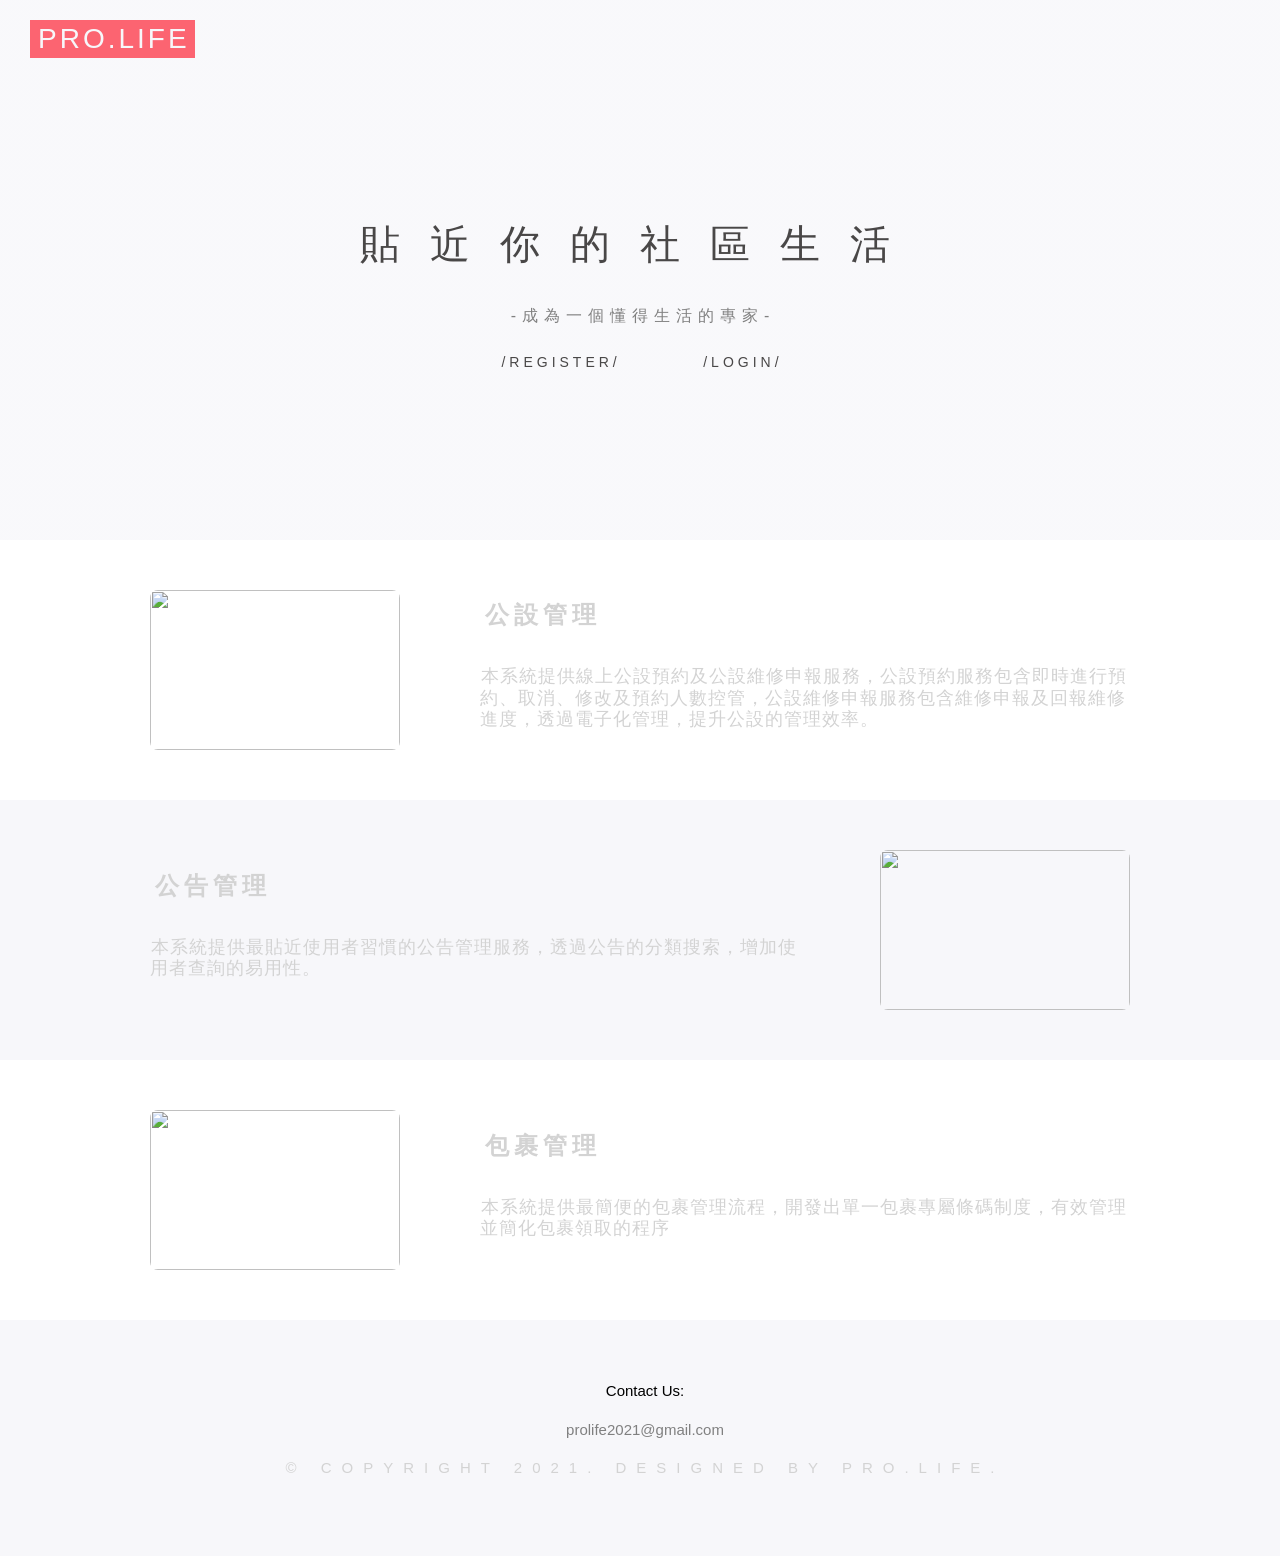
==== index.html @ 5667f926 "index修改" ====
<!DOCTYPE html>
<html lang="en">

<head>
    <meta charset="UTF-8" />
    <meta http-equiv="X-UA-Compatible" content="IE=edge" />
    <meta name="viewport" content="width=device-width, initial-scale=1.0" />
    <title>pro.life</title>
    <link rel="stylesheet" href="https://stackpath.bootstrapcdn.com/bootstrap/4.5.0/css/bootstrap.min.css" integrity="sha384-9aIt2nRpC12Uk9gS9baDl411NQApFmC26EwAOH8WgZl5MYYxFfc+NcPb1dKGj7Sk" crossorigin="anonymous" />
    <script src="https://code.jquery.com/jquery-3.5.1.slim.min.js" integrity="sha384-DfXdz2htPH0lsSSs5nCTpuj/zy4C+OGpamoFVy38MVBnE+IbbVYUew+OrCXaRkfj" crossorigin="anonymous"></script>
    <script src="https://stackpath.bootstrapcdn.com/bootstrap/4.5.0/js/bootstrap.min.js" integrity="sha384-OgVRvuATP1z7JjHLkuOU7Xw704+h835Lr+6QL9UvYjZE3Ipu6Tp75j7Bh/kR0JKI" crossorigin="anonymous"></script>
    <link rel="stylesheet" href="css/style.css" type="text/css" />
    <style>
        input {
            border-radius: 9px;
        }
        
        .col {
            margin: .5em 0 0;
        }
        
        .btn {
            margin-top: 1.5em;
            width: 100%;
            background: #c0c0e2 !important;
            color: white;
            letter-spacing: 8px;
            text-indent: 8px;
        }
        
        .btn2 {
            margin-top: 1.5em;
            width: 50%;
            background: #c0c0e2 !important;
            color: white;
            letter-spacing: 8px;
            text-indent: 8px;
        }

        .btn:hover {
            color: white;
        }
    </style>
</head>

<body>
    <div class="homepage">
        <!-- 畫面上方導覽列 -->
        <header>
            <div class="logo">
                <h3>pro.life</h3>
            </div>
            <!-- 導覽列選單 -->
            <!-- <nav>
                <a href="#">home</a>
                <a href="#">about</a>
                <a href="#">contact</a>
                <a href="#">blog</a>
                <a href="#">more</a>
            </nav> -->
        </header>
        <div class="center_text">
            <span>貼近你的社區生活</span>
            <h5>-成為一個懂得生活的專家-</h5>
            <div class="option">
                <!-- 註冊彈跳視窗 -->
                <button type="button" data-toggle="modal" data-target="#exampleModalCenter2">
                /register/
                </button>

                <!-- 註冊內容模型 -->
                <div class="modal fade" id="exampleModalCenter2" tabindex="-1" role="dialog" aria-labelledby="exampleModalCenterTitle" aria-hidden="true">
                    <div class="modal-dialog modal-dialog-centered" role="document">
                        <div class="modal-content">
                            <form method="POST" action="signup.php">
                                <div class="modal-body">
                                    <header>
                                        <div class="M_logo">
                                            <h3>TITLE</h3>
                                        </div>
                                    </header>
                                    <div class="M_wrap">
                                        <div class="M_title">
                                            <p>註冊</p>
                                        </div>
                                        <!-- 帳號密碼輸入框 -->
                                        <div class="M_enter container-fluid">
                                            <div class="row">
                                                <div class="col">
                                                    <label>
                                                        <input type="text" name="name" placeholder="姓名"/>
                                                    </label>
                                                </div>
                                                <div class="col">
                                                    <label>
                                                        <input type="text" name="household" placeholder="戶別"/>
                                                    </label>
                                                </div>
                                            </div>
                                            <div class="row">
                                                <div class="col">
                                                    <label>
                                                        <input type="text" name="gender" placeholder="性別"/>
                                                    </label>
                                                </div>
                                                <div class="col">
                                                    <label>
                                                        <input type="text" name="e-mail" placeholder="電子郵件"/>
                                                    </label>
                                                </div>
                                            </div>
                                            <div class="row">
                                                <div class="col">
                                                    <label>
                                                        <input type="date" name="birthday" placeholder="生日"/>
                                                    </label>
                                                </div>
                                                <div class="col">
                                                    <label>
                                                        <input type="text" name="password" placeholder="密碼"/>
                                                    </label>
                                                </div>
                                            </div>
                                            <div class="row">
                                                <div class="col">
                                                    <label>
                                                        <input type="text" name="phone" placeholder="手機號碼" />
                                                    </label>
                                                </div>
                                                <div class="col">
                                                    <label>
                                                        <input type="text" name="household_id" placeholder="戶籍代碼"/>
                                                    </label>
                                                </div>
                                            </div>
                                            <div class="row">
                                                <div class="col">
                                                    <label>
                                                        <input type="text" name="community_id" placeholder="社區代碼" style="border-radius: 5px; width: 100%;"/>
                                                    </label>
                                                </div>
                                            </div>
                                            <input type="submit" value="提出註冊申請" class="btn" name="signup_btn"/>
                                        </div>
                                        <button type="button" data-toggle="modal" data-dismiss="modal" data-target="#exampleModalCenter">
                                            /login/
                                        </button>
                                        <p>其他註冊方式</p>
                                        <!-- 選擇其他註冊方式的按鈕 -->
                                        <div class="M_regis_option">
                                            <div class="M_option">
                                                <img src="img/google.svg" alt="" />
                                            </div>
                                            <div class="M_option">
                                                <img src="img/facebook.svg" alt="" />
                                            </div>
                                        </div>
                                    </div>
                                </div>
                            </form>
                        </div>
                    </div>
                </div>

                <!-- 登入彈跳視窗 -->
                <button type="button" data-toggle="modal" data-target="#exampleModalCenter">
                /login/
                </button>

                <!-- 登入內容模型 -->
                <div class="modal fade" id="exampleModalCenter" tabindex="-1" role="dialog" aria-labelledby="exampleModalCenterTitle" aria-hidden="true">
                    <div class="modal-dialog modal-dialog-centered" role="document">
                        <div class="modal-content">
                            <form method="POST" action="login_check.php">
                                <div class="modal-body">
                                    <header>
                                        <div class="M_logo">
                                            <h3>TITLE</h3>
                                        </div>
                                    </header>
                                    <div class="M_wrap">
                                        <div class="M_title">
                                            <p>登入</p>
                                        </div>
                                        <!-- 帳號密碼輸入框 -->
                                        <div class="M_enter">

                                            <label>
                                                <input type="text" name="mail" value="abc123@gmail.com" placeholder="帳號"/>
                                            </label>
                                            <br>
                                            <label>
                                                <input type="password" name="password" value="111111" placeholder="密碼"/>
                                            </label>
                                            <br>
                                            <input type="submit" name="login_btn" value="一般登入" class="btn2">
                                        </div><br>
                                        <button type="button" data-toggle="modal" data-dismiss="modal" data-target="#exampleModalCenter2">
                                            /register/
                                        </button><br>
                                        <button type="button" data-toggle="modal" data-dismiss="modal" data-target="#exampleModalCenter3">
                                            /forget password/
                                        </button><br>
                                        <p>其他登入方式</p>
                                        <!-- 選擇其他登入方式的按鈕 -->
                                        <div class="M_regis_option">
                                            <div class="M_option">
                                                <img src="img/google.svg" alt="" />
                                            </div>
                                            <div class="M_option">
                                                <img src="img/facebook.svg" alt="" />
                                            </div>
                                        </div>
                                </div>
                                </div>
                            </form>
                                
                        </div>
                    </div>
                </div>
            </div>
        </div>
    </div>
     <!-- 重設密碼內容模型 -->
     <div class="modal fade" id="exampleModalCenter3" tabindex="-1" role="dialog" aria-labelledby="exampleModalCenterTitle" aria-hidden="true">
        <div class="modal-dialog modal-dialog-centered" role="document">
            <div class="modal-content">
                <form method="POST" action="password_check.php">
                    <div class="modal-body">
                        <header>
                            <div class="M_logo">
                                <h3>TITLE</h3>
                            </div>
                        </header>
                        <div class="M_wrap">
                            <div class="M_title">
                                <p class="p">忘記密碼</p>
                            </div>
                            <!-- 戶籍代碼輸入框 -->
                            <div class="M_password" >
                                <p class="num">請輸入戶籍代碼</p>
                                <label>
                                    <input type="text" name="community_id" value="1234567" placeholder="戶籍代碼"/>
                                </label>
                                <br>
                                <p class="num">請輸入手機號碼</p>
                                <label>
                                    <input type="text" name="resident_phone" value="0987456342" placeholder="手機號碼"/>
                                </label>
                                <br>
                                <input type="submit" name="search_password_btn" value="更改密碼" class="btn3" data-toggle="modal" data-dismiss="modal" data-target="#exampleModalCenter4">
                                <button type="button" data-toggle="modal" data-dismiss="modal" data-target="#exampleModalCenter">
                                    /login/
                                </button>
                            </div><br>
                            <!-- 輸入錯誤顯示訊息 -->
                            <p class="num_error">輸入錯誤 ! 請重新輸入或向管理員確認</p>
                    </div>
                    </div>
                </form>
                    
            </div>
        </div>
    </div>
</div>
</div>
</div>
 <!-- 重設密碼2內容模型 -->
 <div class="modal fade" id="exampleModalCenter4" tabindex="-1" role="dialog" aria-labelledby="exampleModalCenterTitle" aria-hidden="true">
    <div class="modal-dialog modal-dialog-centered" role="document">
        <div class="modal-content">
            <form method="POST" action="password_check.php">
                <div class="modal-body">
                    <header>
                        <div class="M_logo">
                            <h3>TITLE</h3>
                        </div>
                    </header>
                    <div class="M_wrap">
                        <div class="M_title">
                            <p class="p">重設密碼</p>
                        </div>
                        <!-- 重新設定密碼輸入框 -->
                        <div class="M_password" >
                            <p class="num">請輸入新密碼</p>
                            <label for="new_password">
                                <input type="text" id="new_password" name="new_password" value="0987654" placeholder="新密碼"/>
                            </label>
                            <br>
                            <p class="num">再次確認密碼</p>
                            <label>
                                <input type="text" name="check_new_password" value="0987654" placeholder="新密碼"/>
                            </label>
                            <br>
                            <input type="submit" name="passord_reset_login_btn" value="前往登入" class="btn3" data-toggle="modal" data-dismiss="modal" data-target="#exampleModalCenter">
                        </div>
                </div>
                </div>
            </form>
                
        </div>
    </div>
</div>
</div>
</div>
</div>
    <!-- 功能介紹的文字加圖片 -->
    <div class="wrap">
        <div class="item">
            <img style="border-radius:8px;width:250px;height:160px" src="https://cdn.pixabay.com/photo/2014/04/24/17/55/fitness-studio-331567_960_720.jpg" />
        </div>
        <div class="text">
            <h4><b>公設管理</b></h4>
            <h5>
                本系統提供線上公設預約及公設維修申報服務，公設預約服務包含即時進行預約、取消、修改及預約人數控管，公設維修申報服務包含維修申報及回報維修進度，透過電子化管理，提升公設的管理效率。
            </h5>
        </div>
    </div>
    <div class="wrap">
        <div class="text">
            <h4><b>公告管理</b></h4>
            <h5>
                本系統提供最貼近使用者習慣的公告管理服務，透過公告的分類搜索，增加使用者查詢的易用性。
            </h5>
        </div>
        <div class="item">
            <img style="border-radius:8px;width:250px;height:160px" src="https://cdn.pixabay.com/photo/2017/07/16/20/44/tab-2510526_960_720.jpg" />
        </div>
    </div>
    <div class="wrap">
        <div class="item">
            <img style="border-radius:8px;width:250px;height:160px" src="https://cdn.pixabay.com/photo/2014/08/02/11/40/high-bay-408222_960_720.jpg" />
        </div>
        <div class="text">
            <h4><b>包裹管理</b></h4>
            <h5>
                本系統提供最簡便的包裹管理流程，開發出單一包裹專屬條碼制度，有效管理並簡化包裹領取的程序
            </h5>
        </div>
    </div>
    <!-- footer -->
    <footer style="background-color: #f7f7fa;">
        <span>
            <p style="text-transform:capitalize; color: black;letter-spacing: 0">Contact us:</p>
            <p style="text-transform:lowercase; color: #808080; letter-spacing: 0;">prolife2021@gmail.com</p>
            <p>&copy; Copyright 2021. Designed by Pro.life.</p>
        </span>
    </footer>
</body>

</html>
---- css/style.css ----
* {
    padding: 0;
    margin: 0px;
    list-style: none;
    text-transform: uppercase;
}
.homepage {
    width: 100%;
    height: 60vh;
    padding: 20px 30px 0px;
    box-sizing: border-box;
    background-image: linear-gradient(rgba(247, 247, 250, .8), rgba(247, 247, 250, .8)), url(https://insider.fiu.edu/wp-content/uploads/2019/07/discussions.jpg);
    background-size: cover;
    background-position: center;
    background-repeat: no-repeat;
    display: flex;
    flex-wrap: wrap;
}

header {
    width: 100%;
    display: flex;
    justify-content: space-between;
}

a {
    text-decoration: none;
}

header a {
    margin: 0 12px;
    font-size: 13px;
    letter-spacing: 3px;
    text-indent: 3px;
    color: rgb(73, 71, 71);
    font-weight: 500;
    padding: 3px 7px;
    transition: ease-in-out all .4s;
}

header a:hover {
    background-color: #494949;
    color: white;
}

header h3 {
    padding: 2px 5px;
    background: #fc6471;
    letter-spacing: 3px;
    text-indent: 3px;
    color: #f7f7fa;
    box-sizing: border-box;
}

.center_text {
    width: 100%;
    /* background-color: #eee; */
    text-align: center;
}

.center_text span {
    letter-spacing: 30px;
    text-indent: 30px;
    font-size: 40px;
    color: rgb(73, 71, 71);
}

button {
    background: transparent;
    color: rgb(73, 71, 71);
    letter-spacing: 4px;
    text-indent: 4px;
    display: inline-block;
    margin: 15px 30px;
    font-size: 14px;
    font-weight: 500;
    padding: 4px 7px;
    border: 0;
    text-transform: uppercase;
    outline: none;
}
.M_password{
    width: 250px;
    /* border: 1px solid #000; */
    padding: 15px;
    margin: auto;
    text-align: center;
}
.M_password .num{
    color:#CACADE;
    margin-bottom: 10px;
    font-weight: bold;
}
.M_password input {
    background: #f7f7fa;
    border: 0;
    height: 40px;
}

.M_password input:nth-child(3) {
    width: 100%;
    margin-left: auto;
    margin-right: auto;
    background: #CACADE;
    border-radius: 50px;
    color: white;
    letter-spacing: 20px;
    text-indent: 20px;
    font-size: 18px;
}
.btn3{
    margin-top: 1.5em;
    width: 100%;
    background: #c0c0e2 !important;
    color: white;
    letter-spacing: 8px;
    text-indent: 8px;
}
 .num_error{
    color:#fc6471;
    letter-spacing: 0px;
    font-size: 5px;

}
button:hover {
    background-color: #494949;
    color: white;
    transition: ease-in-out all .4s;
}

.wrap {
    width: 100%;
    padding: 50px 150px;
    box-sizing: border-box;
    display: flex;
    align-items: center;
}

.wrap:nth-child(odd) {
    background-color: #f7f7fa;
}

.text {
    font-size: 12px;
    letter-spacing: 1px;
    text-indent: 1px;
    color: lightgray;
    text-transform: lowercase;
}

.text:nth-child(even) {
    margin-left: 80px;
}

.text:nth-child(odd) {
    margin-right: 80px;
}

footer {
    padding: 60px 30px;
    display: flex;
    align-items: center;
    justify-content: center;
    box-sizing: border-box;
}

footer span {
    font-size: 40px;
    letter-spacing: 30px;
    text-indent: 30px;
    color: lightgray;
}


/* 註冊登入CSS */

header:nth-child(2) {
    width: 100%;
    margin: auto;
    padding: 20px 30px 0;
    box-sizing: border-box;
    /* background-color: #ffa; */
}

.M_logo h3 {
    width: auto;
    padding: 2px 5px;
    background: #fc6471;
    letter-spacing: 3px;
    text-indent: 3px;
    /* color: #f7f7fa; */
    color: white;
    font-weight: bolder;
    display: inline;
}

.M_container {
    width: 100%;
    display: flex;
    justify-content: center;
}

.M_option img {
    width: 33px;
    height: 33px;
}

.M_wrap {
    width: 100%;
    /* background: cornsilk; */
    margin: auto;
    /* margin-top: 8vh; */
    margin-bottom: 1em;
}

.M_title {
    font-size: 35px;
    letter-spacing: 40px;
    text-indent: 40px;
    text-align: center;
    padding: 15px 40px;
    color: #d3d3d3;
}

.M_title p {
    font-size: 1em;
    color: rgb(73, 71, 71);
    letter-spacing: 30px;
    text-indent: 30px;
}

.M_enter {
    width: 100%;
    margin: auto;
    /* display: flex;
    flex-wrap: wrap;
    justify-content: center; */
}

input {
    margin: 0 5px 0 5px;
    padding: 0 20px;
    box-sizing: border-box;
    text-transform: lowercase;
}

.M_enter input {
    background: #f7f7fa;
    border: 0;
    height: 40px;
}

.M_enter input:nth-child(3) {
    width: 100%;
    margin-left: auto;
    margin-right: auto;
    background: #CACADE;
    border-radius: 50px;
    color: white;
    letter-spacing: 20px;
    text-indent: 20px;
    font-size: 18px;
}

p {
    /* margin-top: 40px; */
    text-align: center;
    letter-spacing: 10px;
    text-indent: 10px;
    font-size: 15px;
    color: #d3d3d3;
}

.M_regis_option {
    width: 30%;
    /* background: cornsilk; */
    margin: auto;
    /* margin-top: 40px; */
    display: flex;
    justify-content: space-between;
}

.M_option {
    width: 60px;
    height: 60px;
    background: #f7f7fa;
    border-radius: 50px;
    display: grid;
    place-items: center;
}

.text > h5{
    /* color: lightgray; */
    font-weight: 300;
    margin-top: 2em;
    font-size: 1.5em;
}

.text > h4{
    /* color:lightgray; */
    letter-spacing: 5px;
    text-indent: 5px;
}

.center_text h5{
    letter-spacing: 3px; 
    color: #808080;
    margin-top: 2em; 
    font-weight: 300;
    font-size: 1em;
    letter-spacing: 6px; 
    text-indent: 6px;
}

@media screen and (max-width: 768px) {
    header a {
        font-size: .3px;
        margin: 0 6px;
    }
    .center_text span {
        font-size: 30px;
    }
    .wrap {
        padding: 30px 45px;
    }
}

@media screen and (max-width: 600px) {
    header a {
        display: none;
    }
    .center_text span {
        font-size: 20px;
        letter-spacing: 5px;
        text-indent: 5px;
    }
    .center_text a {
        font-size: 5px;
        margin: 30px 10px;
    }
    .wrap {
        display: flex;
        justify-content: center;
        flex-wrap: wrap;
    }
    .text:nth-child(even) {
        margin-left: 0px;
        margin-top: 40px;
        margin-bottom: 20px;
    }
    .text:nth-child(odd) {
        margin-right: 0px;
        order: -1;
        margin-top: 40px;
        margin-bottom: 20px;
    }
    .text:nth-child(odd) {
        margin-right: 0px;
        order: 1;
    }
    .item {
        margin-top: 10px;
    }
    footer span {
        font-size: 20px;
        letter-spacing: 10px;
    }
    .M_title .p{
       text-align: center;
        letter-spacing: 2px;
        /* border: 1px solid #000; */
        margin-right: 10px;
    }
}
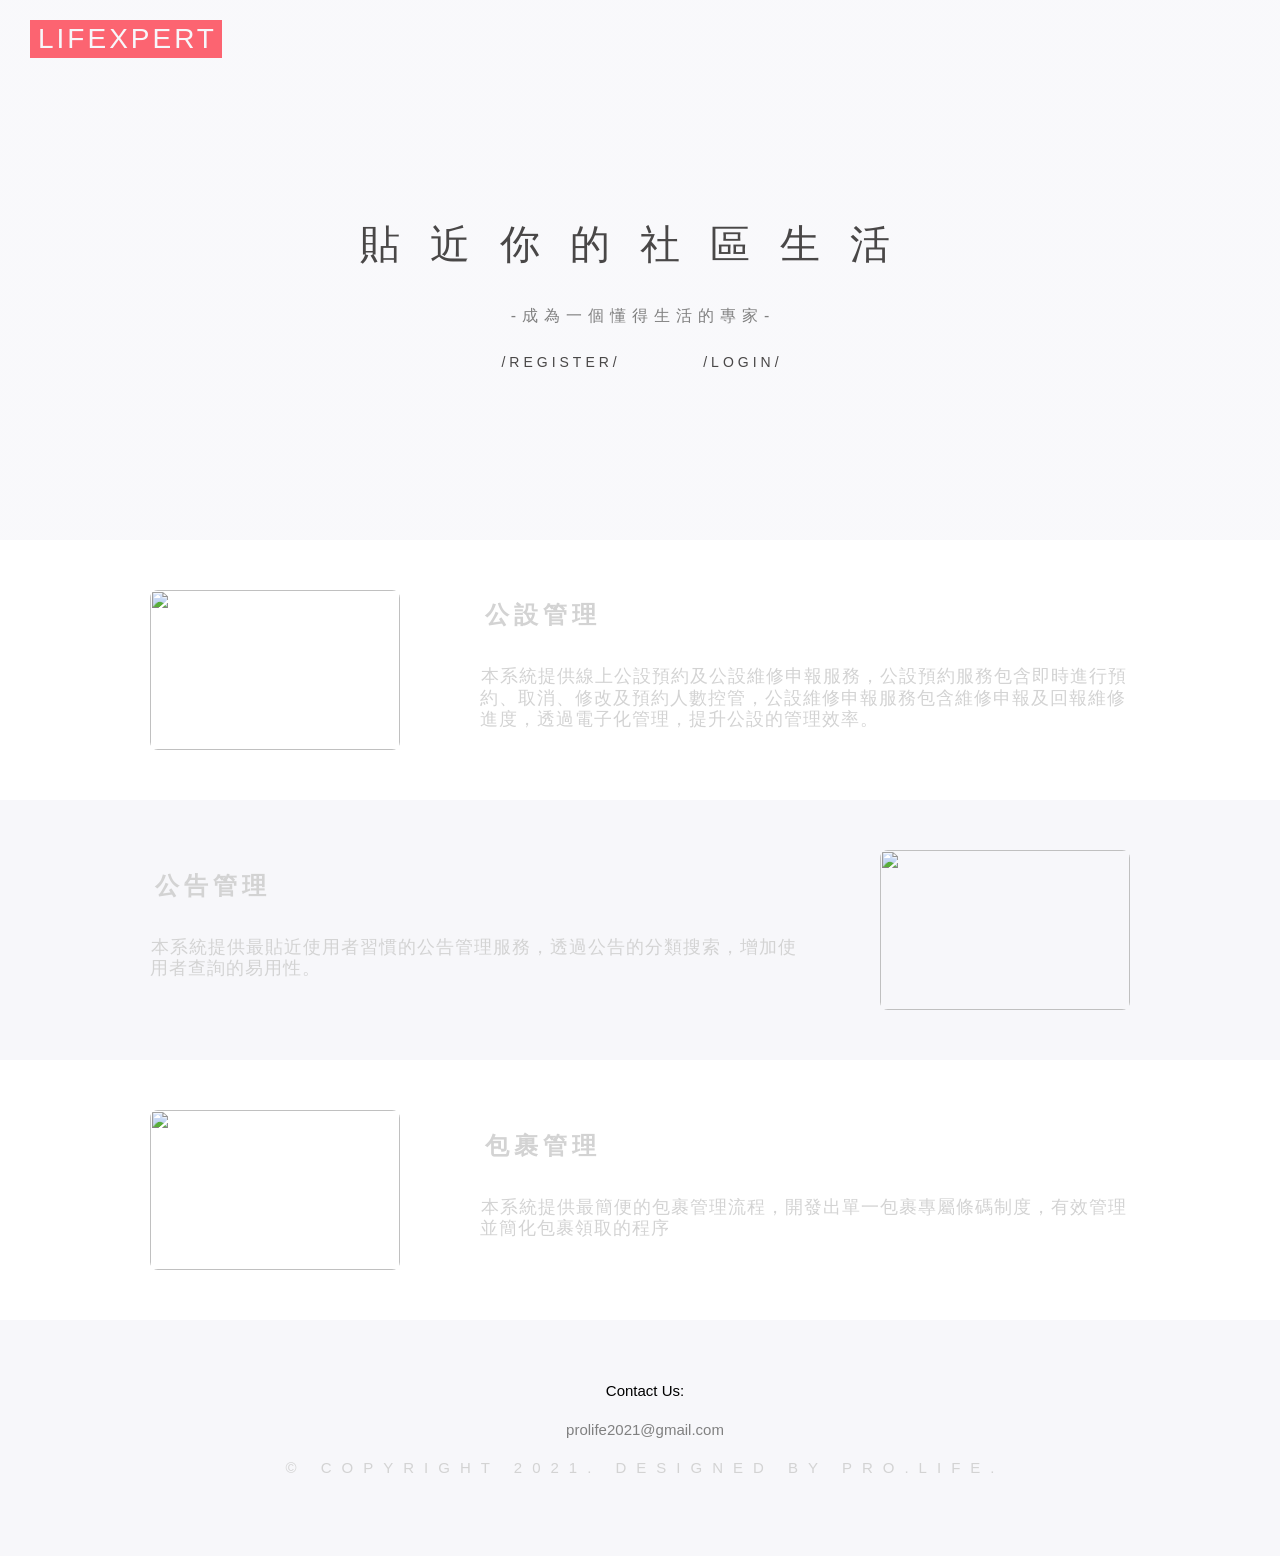
==== commit 7f6b1c00: "更改lifexpert" ====
--- a/index.html
+++ b/index.html
@@ -48,7 +48,7 @@
         <!-- 畫面上方導覽列 -->
         <header>
             <div class="logo">
-                <h3>pro.life</h3>
+                <h3>lifexpert</h3>
             </div>
             <!-- 導覽列選單 -->
             <!-- <nav>
@@ -76,7 +76,7 @@
                                 <div class="modal-body">
                                     <header>
                                         <div class="M_logo">
-                                            <h3>TITLE</h3>
+                                            <h3>lifexpert</h3>
                                         </div>
                                     </header>
                                     <div class="M_wrap">
@@ -175,7 +175,7 @@
                                 <div class="modal-body">
                                     <header>
                                         <div class="M_logo">
-                                            <h3>TITLE</h3>
+                                            <h3>lifexpert</h3>
                                         </div>
                                     </header>
                                     <div class="M_wrap">
@@ -229,7 +229,7 @@
                     <div class="modal-body">
                         <header>
                             <div class="M_logo">
-                                <h3>TITLE</h3>
+                                <h3>lifexpert</h3>
                             </div>
                         </header>
                         <div class="M_wrap">
@@ -240,12 +240,12 @@
                             <div class="M_password" >
                                 <p class="num">請輸入戶籍代碼</p>
                                 <label>
-                                    <input type="text" name="community_id" value="1234567" placeholder="戶籍代碼"/>
+                                    <input type="text" name="household_id" value="100" placeholder="戶籍代碼"/>
                                 </label>
                                 <br>
                                 <p class="num">請輸入手機號碼</p>
                                 <label>
-                                    <input type="text" name="resident_phone" value="0987456342" placeholder="手機號碼"/>
+                                    <input type="text" name="resident_phone" value="0999999999" placeholder="手機號碼"/>
                                 </label>
                                 <br>
                                 <input type="submit" name="search_password_btn" value="更改密碼" class="btn3" data-toggle="modal" data-dismiss="modal" data-target="#exampleModalCenter4">
@@ -273,7 +273,7 @@
                 <div class="modal-body">
                     <header>
                         <div class="M_logo">
-                            <h3>TITLE</h3>
+                            <h3>lifexpert</h3>
                         </div>
                     </header>
                     <div class="M_wrap">
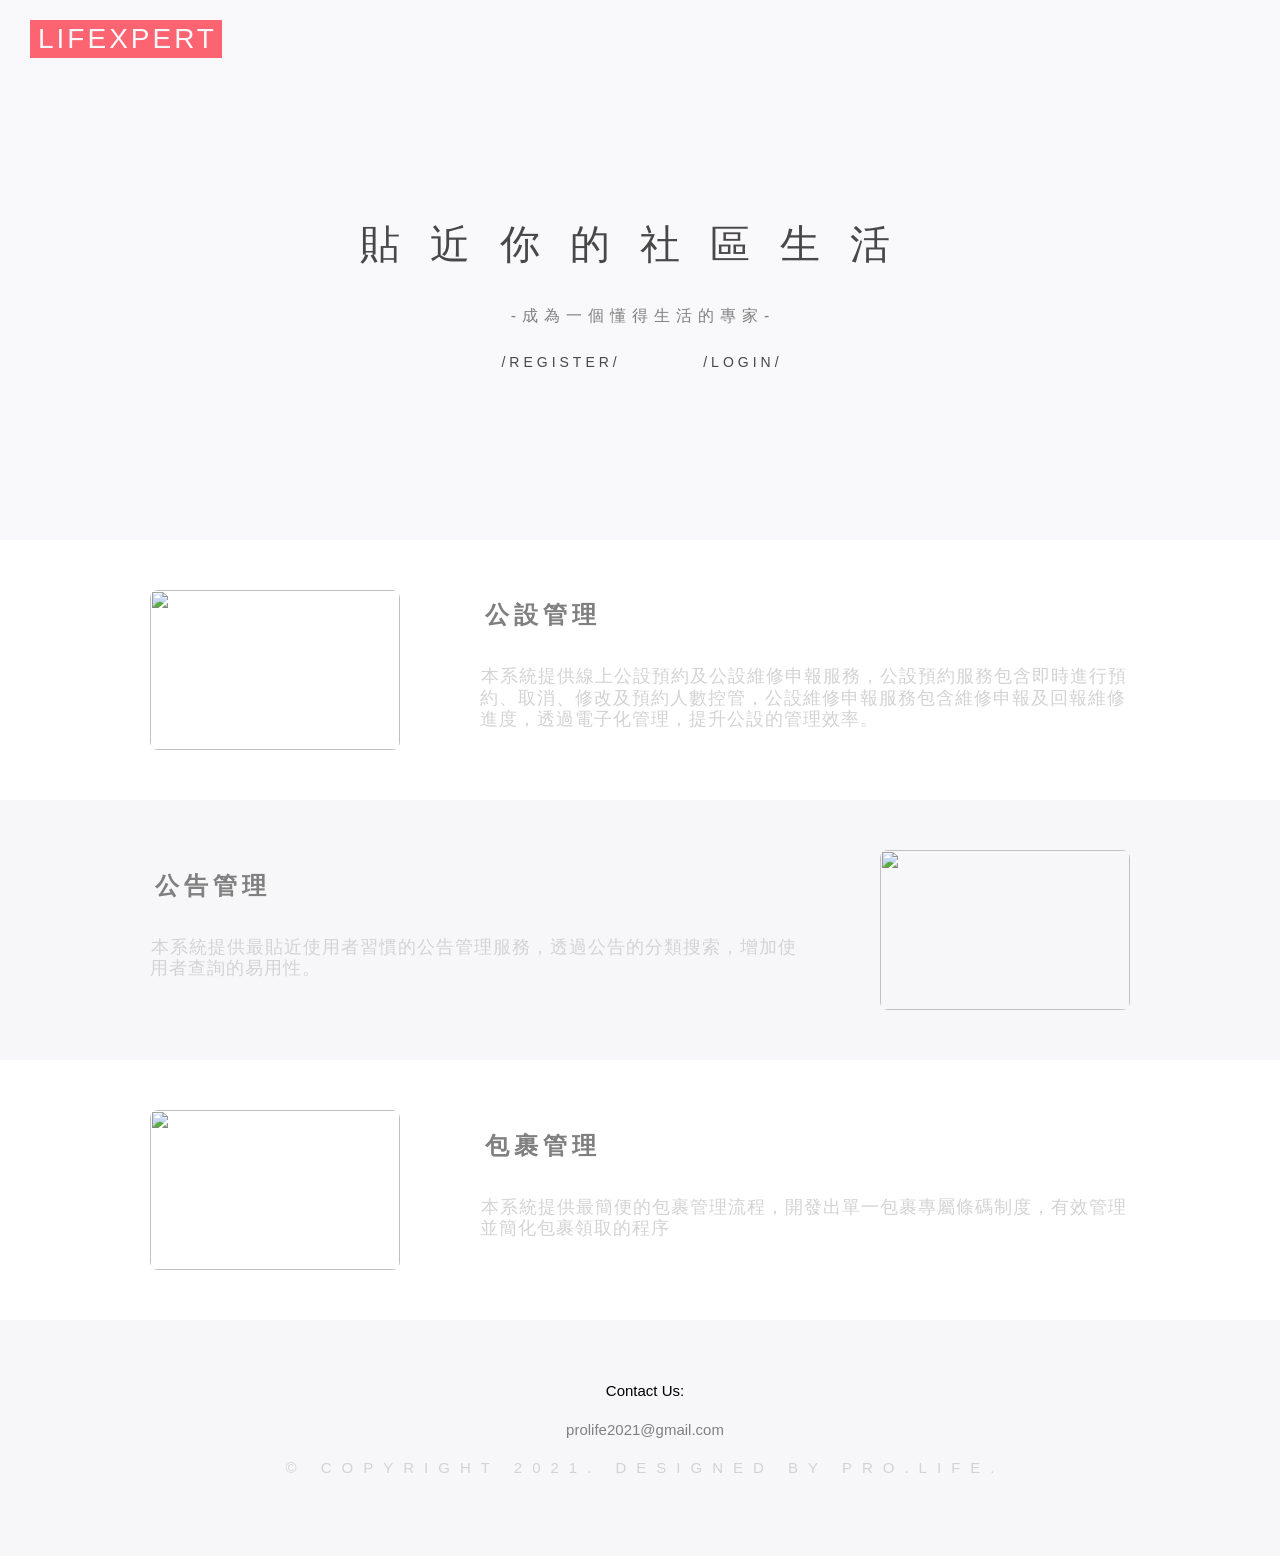
==== commit 3d6ec941: "index修改" ====
--- a/index.html
+++ b/index.html
@@ -5,7 +5,7 @@
     <meta charset="UTF-8" />
     <meta http-equiv="X-UA-Compatible" content="IE=edge" />
     <meta name="viewport" content="width=device-width, initial-scale=1.0" />
-    <title>pro.life</title>
+    <title>lifexpert</title>
     <link rel="stylesheet" href="https://stackpath.bootstrapcdn.com/bootstrap/4.5.0/css/bootstrap.min.css" integrity="sha384-9aIt2nRpC12Uk9gS9baDl411NQApFmC26EwAOH8WgZl5MYYxFfc+NcPb1dKGj7Sk" crossorigin="anonymous" />
     <script src="https://code.jquery.com/jquery-3.5.1.slim.min.js" integrity="sha384-DfXdz2htPH0lsSSs5nCTpuj/zy4C+OGpamoFVy38MVBnE+IbbVYUew+OrCXaRkfj" crossorigin="anonymous"></script>
     <script src="https://stackpath.bootstrapcdn.com/bootstrap/4.5.0/js/bootstrap.min.js" integrity="sha384-OgVRvuATP1z7JjHLkuOU7Xw704+h835Lr+6QL9UvYjZE3Ipu6Tp75j7Bh/kR0JKI" crossorigin="anonymous"></script>
@@ -310,7 +310,7 @@
             <img style="border-radius:8px;width:250px;height:160px" src="https://cdn.pixabay.com/photo/2014/04/24/17/55/fitness-studio-331567_960_720.jpg" />
         </div>
         <div class="text">
-            <h4><b>公設管理</b></h4>
+            <h4 style="color:#808080;"><b>公設管理</b></h4>
             <h5>
                 本系統提供線上公設預約及公設維修申報服務，公設預約服務包含即時進行預約、取消、修改及預約人數控管，公設維修申報服務包含維修申報及回報維修進度，透過電子化管理，提升公設的管理效率。
             </h5>
@@ -318,7 +318,7 @@
     </div>
     <div class="wrap">
         <div class="text">
-            <h4><b>公告管理</b></h4>
+            <h4 style="color:#808080;"><b>公告管理</b></h4>
             <h5>
                 本系統提供最貼近使用者習慣的公告管理服務，透過公告的分類搜索，增加使用者查詢的易用性。
             </h5>
@@ -332,7 +332,7 @@
             <img style="border-radius:8px;width:250px;height:160px" src="https://cdn.pixabay.com/photo/2014/08/02/11/40/high-bay-408222_960_720.jpg" />
         </div>
         <div class="text">
-            <h4><b>包裹管理</b></h4>
+            <h4 style="color:#808080;"><b>包裹管理</b></h4>
             <h5>
                 本系統提供最簡便的包裹管理流程，開發出單一包裹專屬條碼制度，有效管理並簡化包裹領取的程序
             </h5>
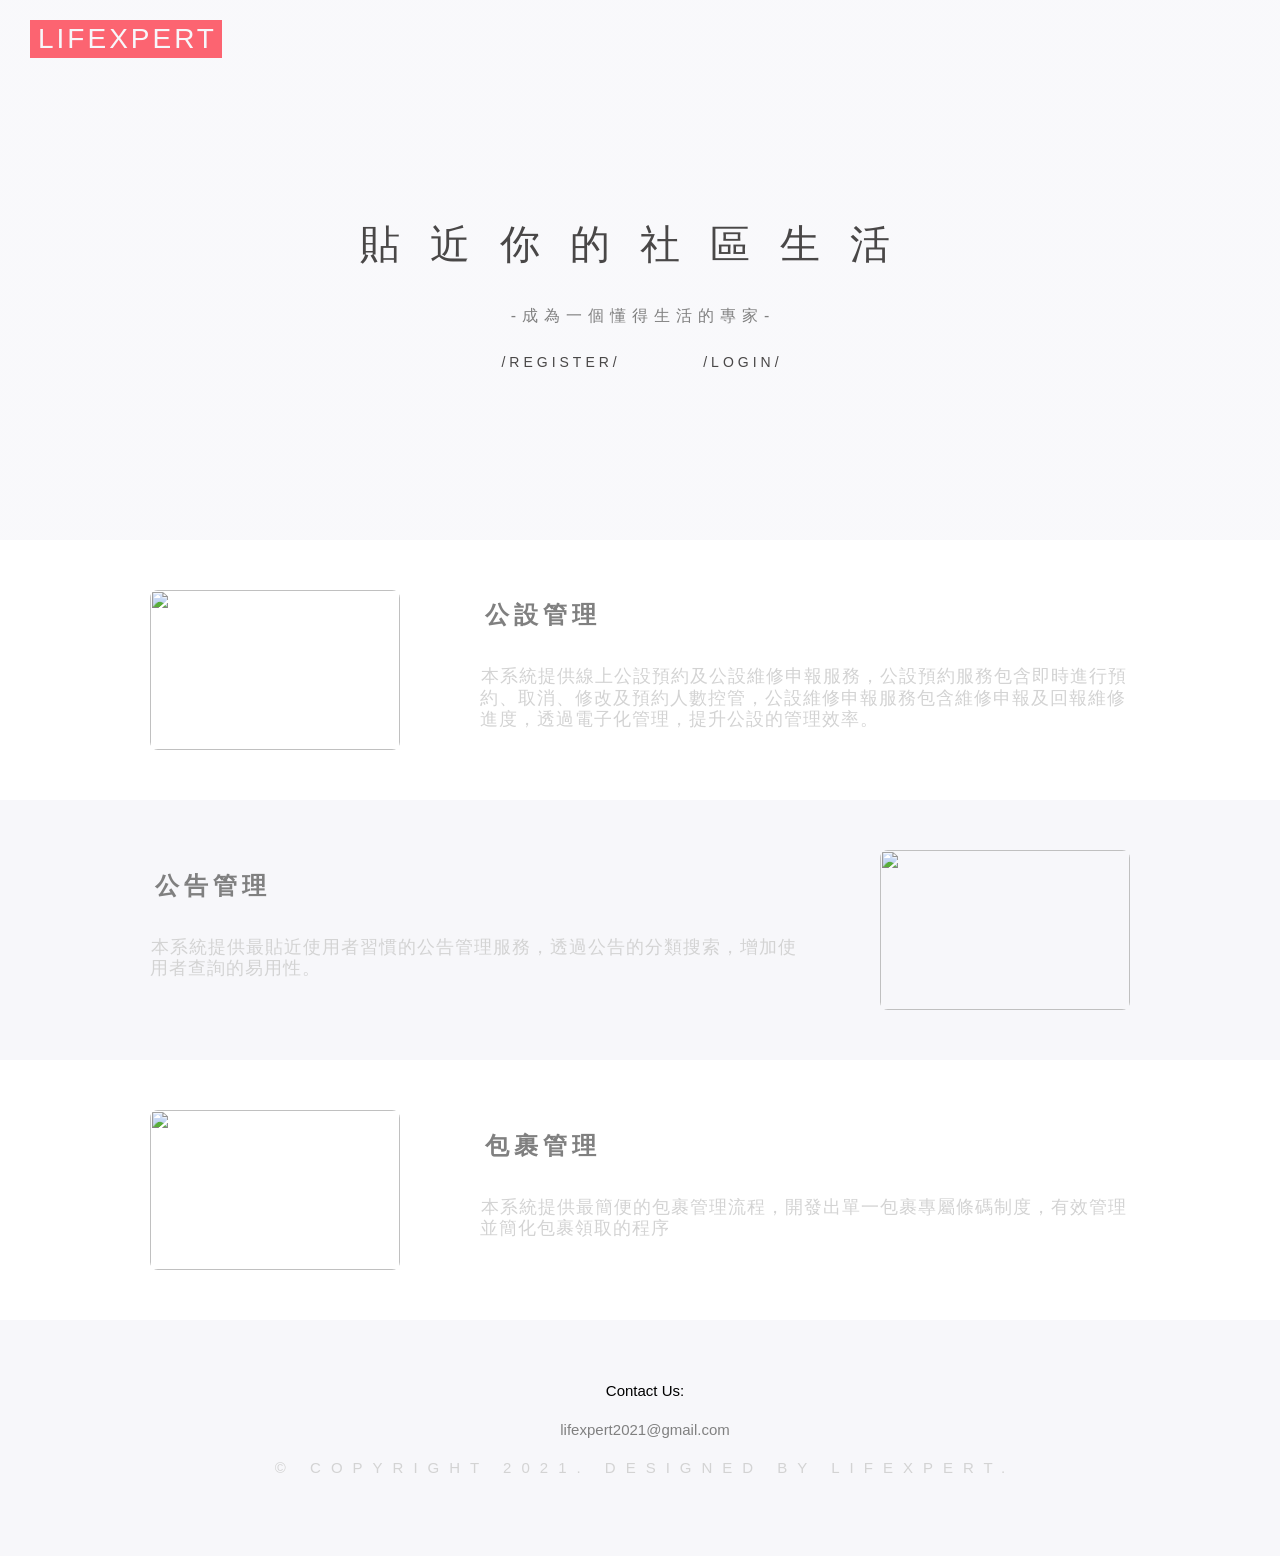
==== commit 1997b9fc: "更新index title" ====
--- a/index.html
+++ b/index.html
@@ -342,8 +342,8 @@
     <footer style="background-color: #f7f7fa;">
         <span>
             <p style="text-transform:capitalize; color: black;letter-spacing: 0">Contact us:</p>
-            <p style="text-transform:lowercase; color: #808080; letter-spacing: 0;">prolife2021@gmail.com</p>
-            <p>&copy; Copyright 2021. Designed by Pro.life.</p>
+            <p style="text-transform:lowercase; color: #808080; letter-spacing: 0;">lifexpert2021@gmail.com</p>
+            <p>&copy; Copyright 2021. Designed by lifexpert.</p>
         </span>
     </footer>
 </body>
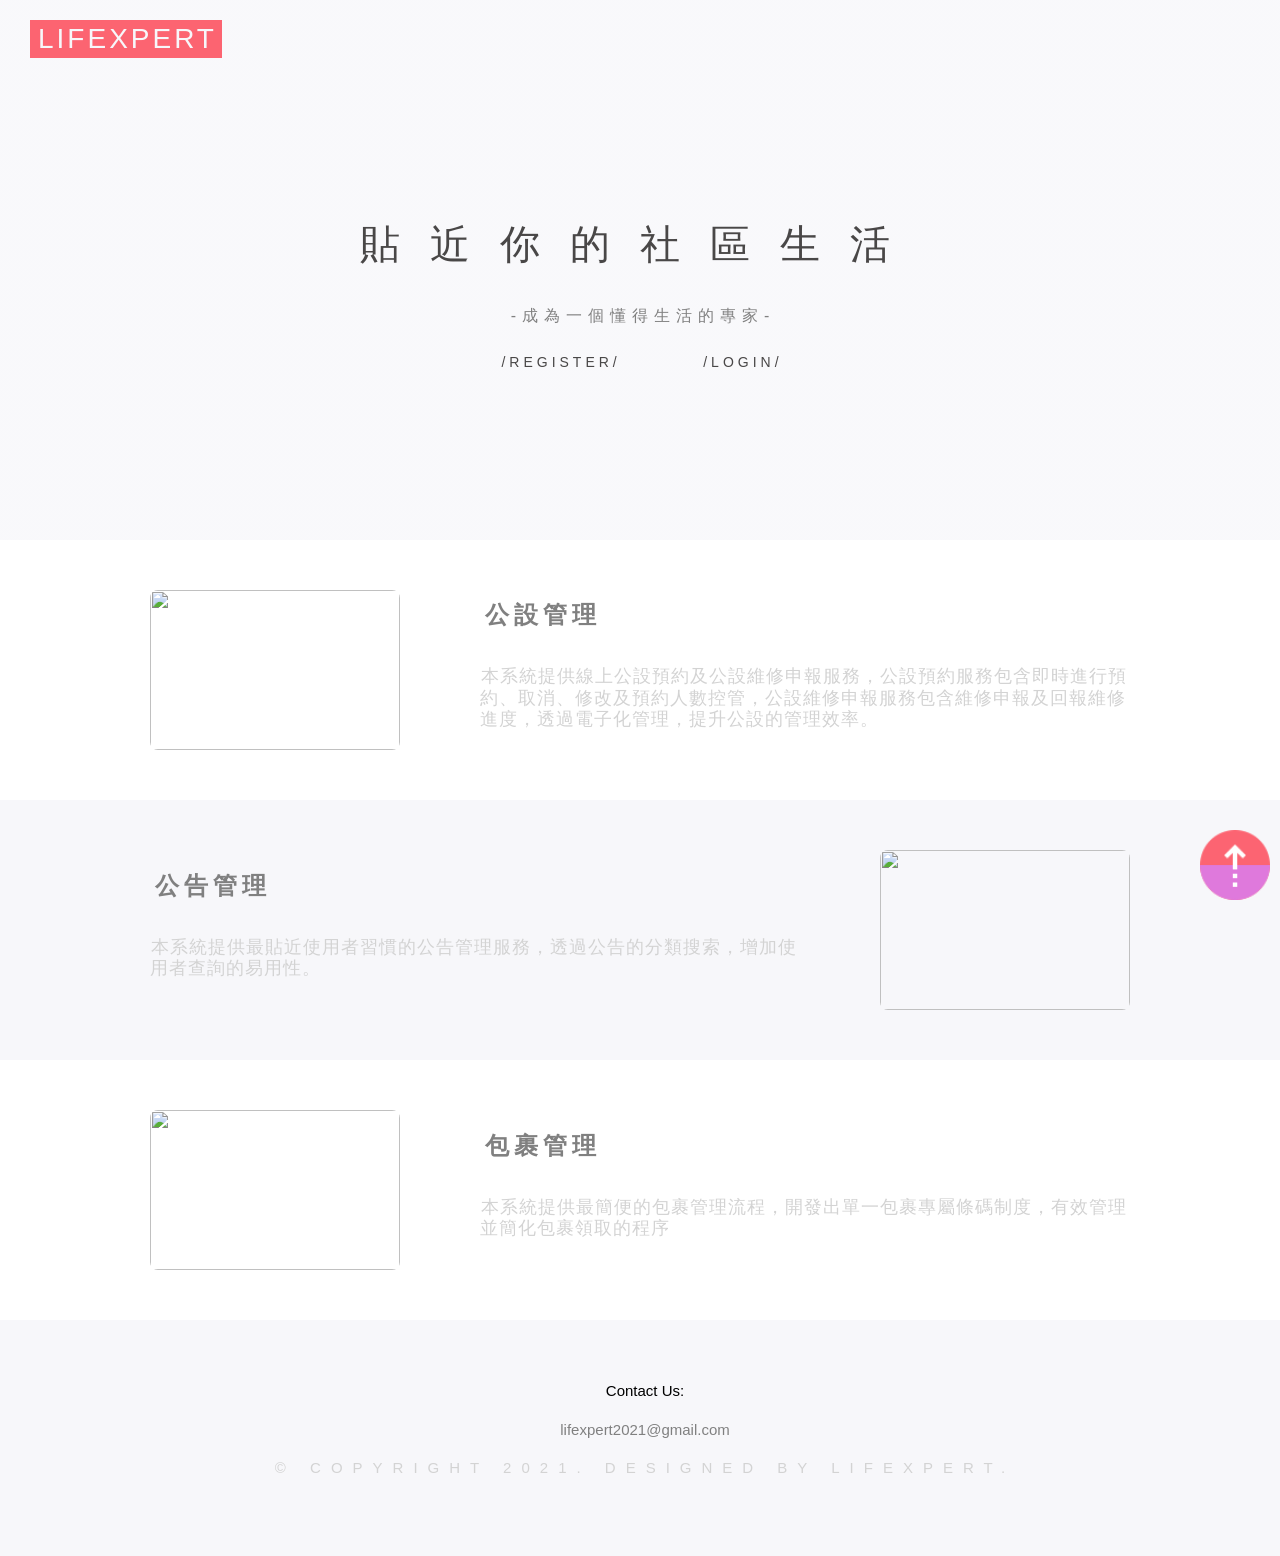
==== commit 7b689406: "首頁 top效果(右下)" ====
--- a/index.html
+++ b/index.html
@@ -9,6 +9,8 @@
     <link rel="stylesheet" href="https://stackpath.bootstrapcdn.com/bootstrap/4.5.0/css/bootstrap.min.css" integrity="sha384-9aIt2nRpC12Uk9gS9baDl411NQApFmC26EwAOH8WgZl5MYYxFfc+NcPb1dKGj7Sk" crossorigin="anonymous" />
     <script src="https://code.jquery.com/jquery-3.5.1.slim.min.js" integrity="sha384-DfXdz2htPH0lsSSs5nCTpuj/zy4C+OGpamoFVy38MVBnE+IbbVYUew+OrCXaRkfj" crossorigin="anonymous"></script>
     <script src="https://stackpath.bootstrapcdn.com/bootstrap/4.5.0/js/bootstrap.min.js" integrity="sha384-OgVRvuATP1z7JjHLkuOU7Xw704+h835Lr+6QL9UvYjZE3Ipu6Tp75j7Bh/kR0JKI" crossorigin="anonymous"></script>
+    <script src="js/jquery-3.6.0.min.js"></script>
+    <script src="js/index.js"></script>
     <link rel="stylesheet" href="css/style.css" type="text/css" />
     <style>
         input {
@@ -346,6 +348,11 @@
             <p>&copy; Copyright 2021. Designed by lifexpert.</p>
         </span>
     </footer>
+    <div class="top" style=" position: fixed;bottom: 0;right: 10px;">
+        <a href="#">
+            <img style="width:70px;height: 70px;"src="img/up.png" alt="">
+        </a>
+    </div>
 </body>
 
 </html>
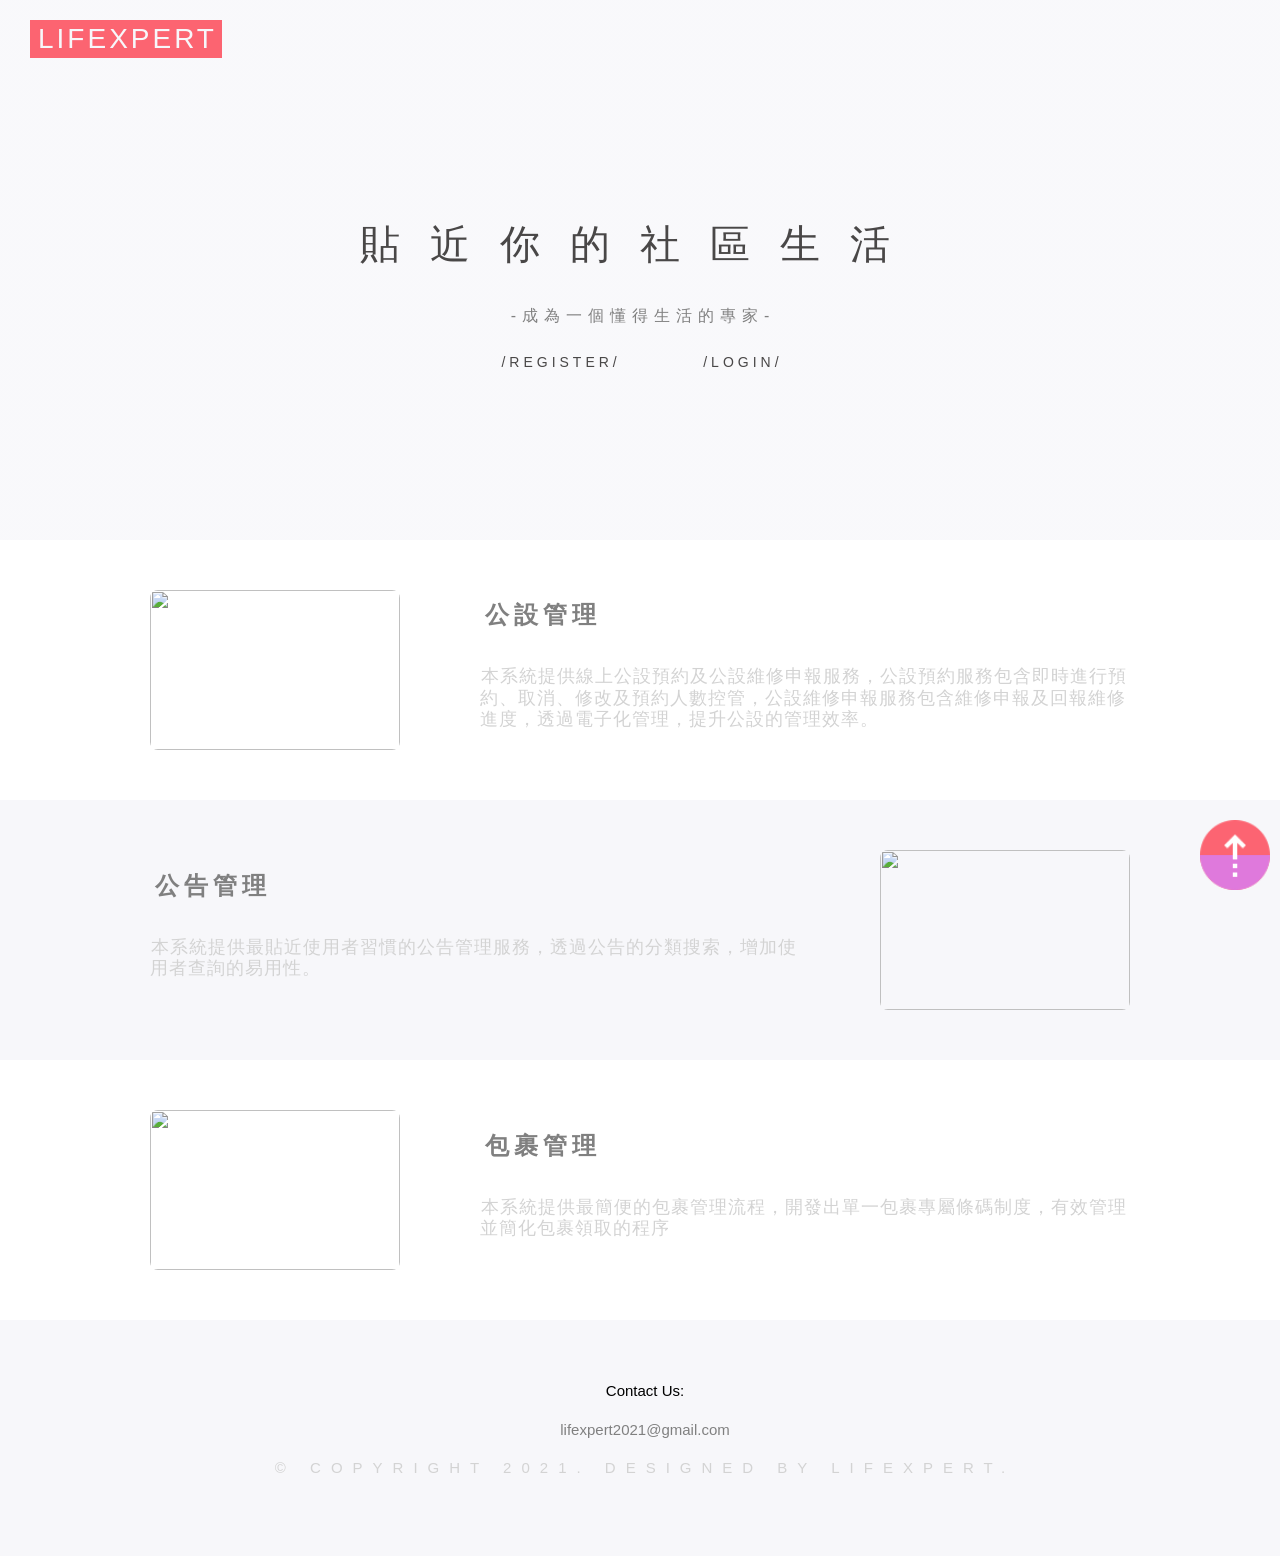
==== commit 8a347ba2: "密碼重設與驗證" ====
--- a/index.html
+++ b/index.html
@@ -7,42 +7,9 @@
     <meta name="viewport" content="width=device-width, initial-scale=1.0" />
     <title>lifexpert</title>
     <link rel="stylesheet" href="https://stackpath.bootstrapcdn.com/bootstrap/4.5.0/css/bootstrap.min.css" integrity="sha384-9aIt2nRpC12Uk9gS9baDl411NQApFmC26EwAOH8WgZl5MYYxFfc+NcPb1dKGj7Sk" crossorigin="anonymous" />
-    <script src="https://code.jquery.com/jquery-3.5.1.slim.min.js" integrity="sha384-DfXdz2htPH0lsSSs5nCTpuj/zy4C+OGpamoFVy38MVBnE+IbbVYUew+OrCXaRkfj" crossorigin="anonymous"></script>
+    <script src="https://code.jquery.com/jquery-3.5.1.min.js" crossorigin="anonymous"></script>
     <script src="https://stackpath.bootstrapcdn.com/bootstrap/4.5.0/js/bootstrap.min.js" integrity="sha384-OgVRvuATP1z7JjHLkuOU7Xw704+h835Lr+6QL9UvYjZE3Ipu6Tp75j7Bh/kR0JKI" crossorigin="anonymous"></script>
-    <script src="js/jquery-3.6.0.min.js"></script>
-    <script src="js/index.js"></script>
     <link rel="stylesheet" href="css/style.css" type="text/css" />
-    <style>
-        input {
-            border-radius: 9px;
-        }
-        
-        .col {
-            margin: .5em 0 0;
-        }
-        
-        .btn {
-            margin-top: 1.5em;
-            width: 100%;
-            background: #c0c0e2 !important;
-            color: white;
-            letter-spacing: 8px;
-            text-indent: 8px;
-        }
-        
-        .btn2 {
-            margin-top: 1.5em;
-            width: 50%;
-            background: #c0c0e2 !important;
-            color: white;
-            letter-spacing: 8px;
-            text-indent: 8px;
-        }
-
-        .btn:hover {
-            color: white;
-        }
-    </style>
 </head>
 
 <body>
@@ -52,14 +19,6 @@
             <div class="logo">
                 <h3>lifexpert</h3>
             </div>
-            <!-- 導覽列選單 -->
-            <!-- <nav>
-                <a href="#">home</a>
-                <a href="#">about</a>
-                <a href="#">contact</a>
-                <a href="#">blog</a>
-                <a href="#">more</a>
-            </nav> -->
         </header>
         <div class="center_text">
             <span>貼近你的社區生活</span>
@@ -69,7 +28,6 @@
                 <button type="button" data-toggle="modal" data-target="#exampleModalCenter2">
                 /register/
                 </button>
-
                 <!-- 註冊內容模型 -->
                 <div class="modal fade" id="exampleModalCenter2" tabindex="-1" role="dialog" aria-labelledby="exampleModalCenterTitle" aria-hidden="true">
                     <div class="modal-dialog modal-dialog-centered" role="document">
@@ -142,7 +100,7 @@
                                                     </label>
                                                 </div>
                                             </div>
-                                            <input type="submit" value="提出註冊申請" class="btn" name="signup_btn"/>
+                                            <input type="submit" value="提出註冊申請" class="btn" name="signup_btn" />
                                         </div>
                                         <button type="button" data-toggle="modal" data-dismiss="modal" data-target="#exampleModalCenter">
                                             /login/
@@ -163,12 +121,10 @@
                         </div>
                     </div>
                 </div>
-
                 <!-- 登入彈跳視窗 -->
                 <button type="button" data-toggle="modal" data-target="#exampleModalCenter">
                 /login/
                 </button>
-
                 <!-- 登入內容模型 -->
                 <div class="modal fade" id="exampleModalCenter" tabindex="-1" role="dialog" aria-labelledby="exampleModalCenterTitle" aria-hidden="true">
                     <div class="modal-dialog modal-dialog-centered" role="document">
@@ -186,7 +142,6 @@
                                         </div>
                                         <!-- 帳號密碼輸入框 -->
                                         <div class="M_enter">
-
                                             <label>
                                                 <input type="text" name="mail" value="abc123@gmail.com" placeholder="帳號"/>
                                             </label>
@@ -213,21 +168,123 @@
                                                 <img src="img/facebook.svg" alt="" />
                                             </div>
                                         </div>
-                                </div>
+                                    </div>
                                 </div>
                             </form>
-                                
                         </div>
                     </div>
                 </div>
             </div>
         </div>
     </div>
-     <!-- 重設密碼內容模型 -->
-     <div class="modal fade" id="exampleModalCenter3" tabindex="-1" role="dialog" aria-labelledby="exampleModalCenterTitle" aria-hidden="true">
+    <!-- 功能介紹的文字加圖片 -->
+    <div class="wrap">
+        <div class="item">
+            <img style="border-radius:8px;width:250px;height:160px" src="https://cdn.pixabay.com/photo/2014/04/24/17/55/fitness-studio-331567_960_720.jpg" />
+        </div>
+        <div class="text">
+            <h4 style="color:#808080;"><b>公設管理</b></h4>
+            <h5>
+                本系統提供線上公設預約及公設維修申報服務，公設預約服務包含即時進行預約、取消、修改及預約人數控管，公設維修申報服務包含維修申報及回報維修進度，透過電子化管理，提升公設的管理效率。
+            </h5>
+        </div>
+    </div>
+    <div class="wrap">
+        <div class="text">
+            <h4 style="color:#808080;"><b>公告管理</b></h4>
+            <h5>
+                本系統提供最貼近使用者習慣的公告管理服務，透過公告的分類搜索，增加使用者查詢的易用性。
+            </h5>
+        </div>
+        <div class="item">
+            <img style="border-radius:8px;width:250px;height:160px" src="https://cdn.pixabay.com/photo/2017/07/16/20/44/tab-2510526_960_720.jpg" />
+        </div>
+    </div>
+    <div class="wrap">
+        <div class="item">
+            <img style="border-radius:8px;width:250px;height:160px" src="https://cdn.pixabay.com/photo/2014/08/02/11/40/high-bay-408222_960_720.jpg" />
+        </div>
+        <div class="text">
+            <h4 style="color:#808080;"><b>包裹管理</b></h4>
+            <h5>
+                本系統提供最簡便的包裹管理流程，開發出單一包裹專屬條碼制度，有效管理並簡化包裹領取的程序
+            </h5>
+        </div>
+    </div>
+    <!-- footer -->
+    <footer style="background-color: #f7f7fa;">
+        <span>
+            <p style="text-transform:capitalize; color: black;letter-spacing: 0">Contact us:</p>
+            <p style="text-transform:lowercase; color: #808080; letter-spacing: 0;">lifexpert2021@gmail.com</p>
+            <p>&copy; Copyright 2021. Designed by lifexpert.</p>
+        </span>
+    </footer>
+    <div class="top" style=" position: fixed;bottom: 10px;right: 10px;">
+        <a href="#">
+            <img style="width:70px;height: 70px;" src="img/up.png" alt="">
+        </a>
+    </div>
+
+
+
+
+
+
+    <!-- 重設密碼內容模型 -->
+    <div class="modal fade" id="exampleModalCenter3" tabindex="-1" role="dialog" aria-labelledby="exampleModalCenterTitle" aria-hidden="true">
         <div class="modal-dialog modal-dialog-centered" role="document">
             <div class="modal-content">
-                <form method="POST" action="password_check.php">
+                <div class="modal-body">
+                    <header>
+                        <div class="M_logo">
+                            <h3>lifexpert</h3>
+                        </div>
+                    </header>
+                    <div class="M_wrap">
+                        <div class="M_title">
+                            <p class="p">忘記密碼</p>
+                        </div>
+                        <!-- 戶籍代碼輸入框 -->
+                        <div class="M_password">
+                            <p class="num">請輸入社區代碼</p>
+                            <label>
+                                <input type="text" id="community" value="1" placeholder="社區代碼"/>
+                            </label>
+                            <br>
+                            <p class="num">請輸入戶籍代碼</p>
+                            <label>
+                                <input type="text" id="household" value="100" placeholder="戶籍代碼"/>
+                            </label>
+                            <br>
+                            <p class="num">請輸入電子郵件</p>
+                            <label>
+                                <input type="text" id="email" value="def456@gmail.com" placeholder="電子郵件"/>
+                            </label>
+                            <br>
+                            <span id="spinner" class="spinner-border spinner-border-sm" role="status" aria-hidden="true"></span>
+                            <input type="button" id="forgetPassword" value="更改密碼" class="btn3" data-toggle="modal">
+                            <button type="button" data-toggle="modal" data-dismiss="modal" data-target="#exampleModalCenter">
+                                /login/
+                            </button>
+                        </div><br>
+                        <!-- 輸入錯誤顯示訊息 -->
+                        <p class="num_error">輸入錯誤 ! 請重新輸入或向管理員確認</p>
+                    </div>
+                </div>
+            </div>
+        </div>
+    </div>
+
+
+
+
+
+
+    <!-- 重設密碼2內容模型 -->
+    <div class="modal fade" id="exampleModalCenter4" tabindex="-1" role="dialog" aria-labelledby="exampleModalCenterTitle" aria-hidden="true">
+        <div class="modal-dialog modal-dialog-centered" role="document">
+            <div class="modal-content">
+                <form method="POST" action="reset_password.php">
                     <div class="modal-body">
                         <header>
                             <div class="M_logo">
@@ -236,123 +293,30 @@
                         </header>
                         <div class="M_wrap">
                             <div class="M_title">
-                                <p class="p">忘記密碼</p>
+                                <p class="p">重設密碼</p>
                             </div>
-                            <!-- 戶籍代碼輸入框 -->
-                            <div class="M_password" >
-                                <p class="num">請輸入戶籍代碼</p>
-                                <label>
-                                    <input type="text" name="household_id" value="100" placeholder="戶籍代碼"/>
+                            <!-- 重新設定密碼輸入框 -->
+                            <div class="M_password">
+                                <p class="num">請輸入新密碼</p>
+                                <label for="new_password">
+                                    <input type="text" id="new_password" name="new_password" value="0987654" placeholder="新密碼"/>
                                 </label>
                                 <br>
-                                <p class="num">請輸入手機號碼</p>
+                                <p class="num">再次確認密碼</p>
                                 <label>
-                                    <input type="text" name="resident_phone" value="0999999999" placeholder="手機號碼"/>
+                                    <input type="text" id="check_new_password" name="check_new_password" value="0987654" placeholder="新密碼"/>
                                 </label>
                                 <br>
-                                <input type="submit" name="search_password_btn" value="更改密碼" class="btn3" data-toggle="modal" data-dismiss="modal" data-target="#exampleModalCenter4">
-                                <button type="button" data-toggle="modal" data-dismiss="modal" data-target="#exampleModalCenter">
-                                    /login/
-                                </button>
-                            </div><br>
-                            <!-- 輸入錯誤顯示訊息 -->
-                            <p class="num_error">輸入錯誤 ! 請重新輸入或向管理員確認</p>
-                    </div>
+                                <input type="submit" id="submit" name="submit" value="送出密碼" class="btn3">
+                            </div>
+                        </div>
                     </div>
                 </form>
-                    
             </div>
         </div>
     </div>
-</div>
-</div>
-</div>
- <!-- 重設密碼2內容模型 -->
- <div class="modal fade" id="exampleModalCenter4" tabindex="-1" role="dialog" aria-labelledby="exampleModalCenterTitle" aria-hidden="true">
-    <div class="modal-dialog modal-dialog-centered" role="document">
-        <div class="modal-content">
-            <form method="POST" action="password_check.php">
-                <div class="modal-body">
-                    <header>
-                        <div class="M_logo">
-                            <h3>lifexpert</h3>
-                        </div>
-                    </header>
-                    <div class="M_wrap">
-                        <div class="M_title">
-                            <p class="p">重設密碼</p>
-                        </div>
-                        <!-- 重新設定密碼輸入框 -->
-                        <div class="M_password" >
-                            <p class="num">請輸入新密碼</p>
-                            <label for="new_password">
-                                <input type="text" id="new_password" name="new_password" value="0987654" placeholder="新密碼"/>
-                            </label>
-                            <br>
-                            <p class="num">再次確認密碼</p>
-                            <label>
-                                <input type="text" name="check_new_password" value="0987654" placeholder="新密碼"/>
-                            </label>
-                            <br>
-                            <input type="submit" name="passord_reset_login_btn" value="前往登入" class="btn3" data-toggle="modal" data-dismiss="modal" data-target="#exampleModalCenter">
-                        </div>
-                </div>
-                </div>
-            </form>
-                
-        </div>
-    </div>
-</div>
-</div>
-</div>
-</div>
-    <!-- 功能介紹的文字加圖片 -->
-    <div class="wrap">
-        <div class="item">
-            <img style="border-radius:8px;width:250px;height:160px" src="https://cdn.pixabay.com/photo/2014/04/24/17/55/fitness-studio-331567_960_720.jpg" />
-        </div>
-        <div class="text">
-            <h4 style="color:#808080;"><b>公設管理</b></h4>
-            <h5>
-                本系統提供線上公設預約及公設維修申報服務，公設預約服務包含即時進行預約、取消、修改及預約人數控管，公設維修申報服務包含維修申報及回報維修進度，透過電子化管理，提升公設的管理效率。
-            </h5>
-        </div>
-    </div>
-    <div class="wrap">
-        <div class="text">
-            <h4 style="color:#808080;"><b>公告管理</b></h4>
-            <h5>
-                本系統提供最貼近使用者習慣的公告管理服務，透過公告的分類搜索，增加使用者查詢的易用性。
-            </h5>
-        </div>
-        <div class="item">
-            <img style="border-radius:8px;width:250px;height:160px" src="https://cdn.pixabay.com/photo/2017/07/16/20/44/tab-2510526_960_720.jpg" />
-        </div>
-    </div>
-    <div class="wrap">
-        <div class="item">
-            <img style="border-radius:8px;width:250px;height:160px" src="https://cdn.pixabay.com/photo/2014/08/02/11/40/high-bay-408222_960_720.jpg" />
-        </div>
-        <div class="text">
-            <h4 style="color:#808080;"><b>包裹管理</b></h4>
-            <h5>
-                本系統提供最簡便的包裹管理流程，開發出單一包裹專屬條碼制度，有效管理並簡化包裹領取的程序
-            </h5>
-        </div>
-    </div>
-    <!-- footer -->
-    <footer style="background-color: #f7f7fa;">
-        <span>
-            <p style="text-transform:capitalize; color: black;letter-spacing: 0">Contact us:</p>
-            <p style="text-transform:lowercase; color: #808080; letter-spacing: 0;">lifexpert2021@gmail.com</p>
-            <p>&copy; Copyright 2021. Designed by lifexpert.</p>
-        </span>
-    </footer>
-    <div class="top" style=" position: fixed;bottom: 0;right: 10px;">
-        <a href="#">
-            <img style="width:70px;height: 70px;"src="img/up.png" alt="">
-        </a>
-    </div>
+
+    <script src="js/index.js"></script>
 </body>
 
 </html>
--- a/css/style.css
+++ b/css/style.css
@@ -4,6 +4,7 @@
     list-style: none;
     text-transform: uppercase;
 }
+
 .homepage {
     width: 100%;
     height: 60vh;
@@ -79,18 +80,21 @@
     text-transform: uppercase;
     outline: none;
 }
-.M_password{
+
+.M_password {
     width: 250px;
     /* border: 1px solid #000; */
     padding: 15px;
     margin: auto;
     text-align: center;
 }
-.M_password .num{
-    color:#CACADE;
+
+.M_password .num {
+    color: #CACADE;
     margin-bottom: 10px;
     font-weight: bold;
 }
+
 .M_password input {
     background: #f7f7fa;
     border: 0;
@@ -108,7 +112,8 @@
     text-indent: 20px;
     font-size: 18px;
 }
-.btn3{
+
+.btn3 {
     margin-top: 1.5em;
     width: 100%;
     background: #c0c0e2 !important;
@@ -116,12 +121,13 @@
     letter-spacing: 8px;
     text-indent: 8px;
 }
- .num_error{
-    color:#fc6471;
+
+.num_error {
+    color: #fc6471;
     letter-spacing: 0px;
     font-size: 5px;
-
-}
+}
+
 button:hover {
     background-color: #494949;
     color: white;
@@ -289,26 +295,26 @@
     place-items: center;
 }
 
-.text > h5{
+.text>h5 {
     /* color: lightgray; */
     font-weight: 300;
     margin-top: 2em;
     font-size: 1.5em;
 }
 
-.text > h4{
+.text>h4 {
     /* color:lightgray; */
     letter-spacing: 5px;
     text-indent: 5px;
 }
 
-.center_text h5{
-    letter-spacing: 3px; 
+.center_text h5 {
+    letter-spacing: 3px;
     color: #808080;
-    margin-top: 2em; 
+    margin-top: 2em;
     font-weight: 300;
     font-size: 1em;
-    letter-spacing: 6px; 
+    letter-spacing: 6px;
     text-indent: 6px;
 }
 
@@ -365,10 +371,40 @@
         font-size: 20px;
         letter-spacing: 10px;
     }
-    .M_title .p{
-       text-align: center;
+    .M_title .p {
+        text-align: center;
         letter-spacing: 2px;
         /* border: 1px solid #000; */
         margin-right: 10px;
     }
+}
+
+input {
+    border-radius: 9px;
+}
+
+.col {
+    margin: .5em 0 0;
+}
+
+.btn {
+    margin-top: 1.5em;
+    width: 100%;
+    background: #c0c0e2 !important;
+    color: white;
+    letter-spacing: 8px;
+    text-indent: 8px;
+}
+
+.btn2 {
+    margin-top: 1.5em;
+    width: 50%;
+    background: #c0c0e2 !important;
+    color: white;
+    letter-spacing: 8px;
+    text-indent: 8px;
+}
+
+.btn:hover {
+    color: white;
 }
